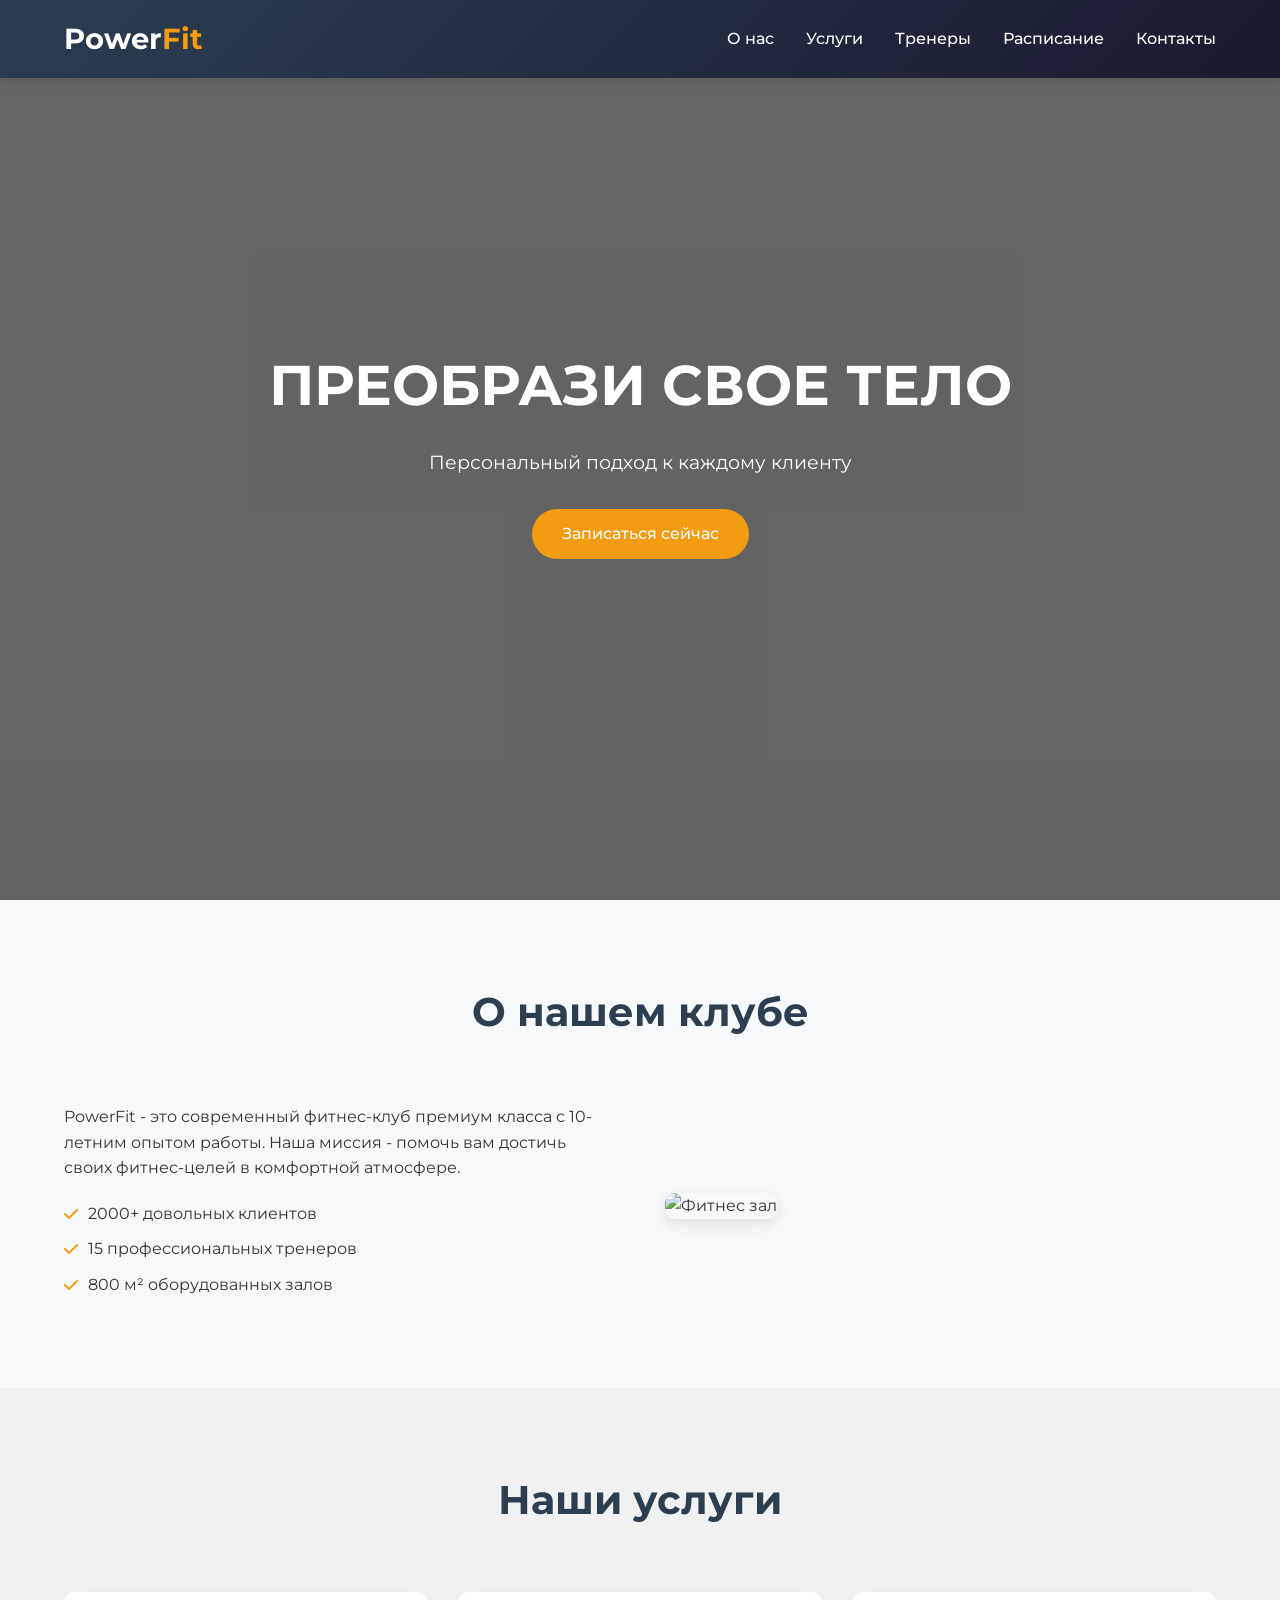
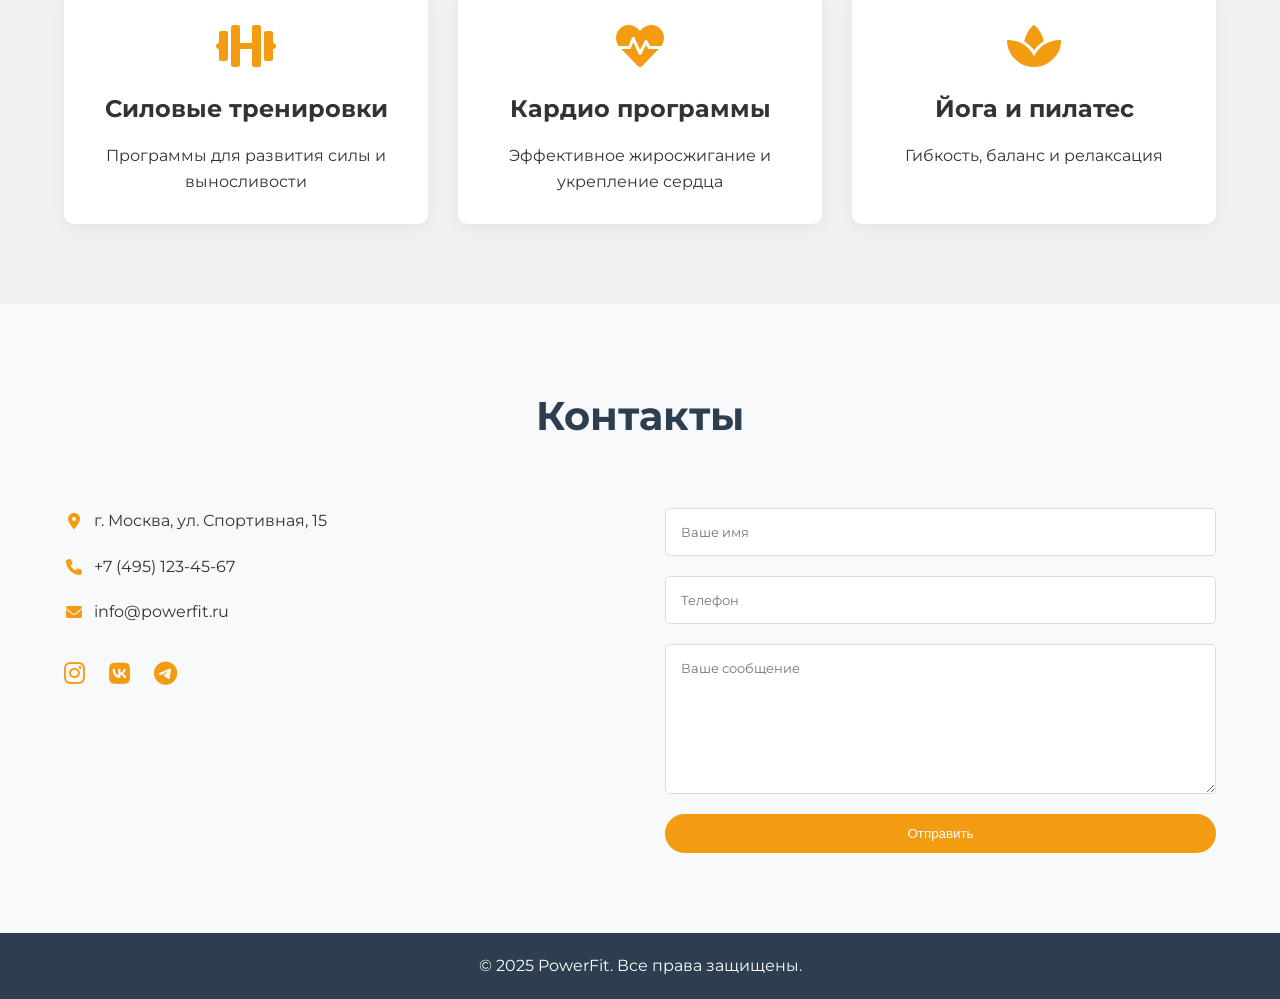
==== index.html @ 17a700a6 "Add files via upload" ====
<!DOCTYPE html>
<html lang="ru">
<head>
    <meta charset="UTF-8">
    <meta name="viewport" content="width=device-width, initial-scale=1.0">
    <title>PowerFit - Премиум фитнес-клуб</title>
    <link rel="stylesheet" href="style.css">
    <link href="https://fonts.googleapis.com/css2?family=Montserrat:wght@400;500;700&display=swap" rel="stylesheet">
    <link rel="stylesheet" href="https://cdnjs.cloudflare.com/ajax/libs/font-awesome/6.0.0-beta3/css/all.min.css">
    <meta name="description" content="Краткое описание страници">
</head>
<body>
    <!-- Навигация -->
    <header>
        <div class="container">
            <nav>
                <div class="logo">Power<span>Fit</span></div>
                <ul class="nav-links">
                    <li><a href="#about">О нас</a></li>
                    <li><a href="#services">Услуги</a></li>
                    <li><a href="index2.html">Тренеры</a></li>
                    <li><a href="index3.html">Расписание</a></li>
                    <li><a href="#contact">Контакты</a></li>
                </ul>
                <div class="burger">
                    <i class="fas fa-bars"></i>
                </div>
            </nav>
        </div>
    </header>

    <!-- Герой секция -->
    <section class="hero">
        <div class="container">
            <div class="hero-content">
                <h1>Преобрази свое тело</h1>
                <p>Персональный подход к каждому клиенту</p>
                <a href="#contact" class="btn">Записаться сейчас</a>
            </div>
        </div>
    </section>

    <!-- О нас -->
    <section id="about" class="section">
        <div class="container">
            <h2 class="section-title">О нашем клубе</h2>
            <div class="about-content">
                <div class="about-text">
                    <p>PowerFit - это современный фитнес-клуб премиум класса с 10-летним опытом работы. Наша миссия - помочь вам достичь своих фитнес-целей в комфортной атмосфере.</p>
                    <ul class="features">
                        <li><i class="fas fa-check"></i> 2000+ довольных клиентов</li>
                        <li><i class="fas fa-check"></i> 15 профессиональных тренеров</li>
                        <li><i class="fas fa-check"></i> 800 м² оборудованных залов</li>
                    </ul>
                </div>
                <div class="about-image">
                    <img src="https://images.unsplash.com/photo-1571902943202-507ec2618e8f?ixlib=rb-1.2.1&auto=format&fit=crop&w=500&q=80" alt="Фитнес зал">
                </div>
            </div>
        </div>
    </section>

    <!-- Услуги -->
    <section id="services" class="section bg-light">
        <div class="container">
            <h2 class="section-title">Наши услуги</h2>
            <div class="services-grid">
                <div class="service-card">
                    <i class="fas fa-dumbbell"></i>
                    <h3>Силовые тренировки</h3>
                    <p>Программы для развития силы и выносливости</p>
                </div>
                <div class="service-card">
                    <i class="fas fa-heartbeat"></i>
                    <h3>Кардио программы</h3>
                    <p>Эффективное жиросжигание и укрепление сердца</p>
                </div>
                <div class="service-card">
                    <i class="fas fa-spa"></i>
                    <h3>Йога и пилатес</h3>
                    <p>Гибкость, баланс и релаксация</p>
                </div>
            </div>
        </div>
    </section>

    <!-- Контакты -->
    <section id="contact" class="section">
        <div class="container">
            <h2 class="section-title">Контакты</h2>
            <div class="contact-content">
                <div class="contact-info">
                    <p><i class="fas fa-map-marker-alt"></i> г. Москва, ул. Спортивная, 15</p>
                    <p><i class="fas fa-phone"></i> +7 (495) 123-45-67</p>
                    <p><i class="fas fa-envelope"></i> info@powerfit.ru</p>
                    <div class="social-links">
                        <a href="#"><i class="fab fa-instagram"></i></a>
                        <a href="#"><i class="fab fa-vk"></i></a>
                        <a href="#"><i class="fab fa-telegram"></i></a>
                    </div>
                </div>
                <form class="contact-form">
                    <input type="text" placeholder="Ваше имя" required>
                    <input type="tel" placeholder="Телефон" required>
                    <textarea placeholder="Ваше сообщение"></textarea>
                    <button type="submit" class="btn">Отправить</button>
                </form>
            </div>
        </div>
    </section>

    <!-- Футер -->
    <footer>
        <div class="container">
            <p>&copy; 2025 PowerFit. Все права защищены.</p>
        </div>
    </footer>

</body>
</html>
---- style.css ----
/* Глобальные стили */
* {
    margin: 0;
    padding: 0;
    box-sizing: border-box;
}

body {
    font-family: 'Montserrat', sans-serif;
    line-height: 1.6;
    color: #333;
    background-color: #f8f9fa;
}

.container {
    width: 90%;
    max-width: 1200px;
    margin: 0 auto;
}

.btn {
    display: inline-block;
    background-color: #f39c12;
    color: white;
    padding: 12px 30px;
    border-radius: 30px;
    text-decoration: none;
    font-weight: 500;
    transition: all 0.3s ease;
    border: none;
    cursor: pointer;
}

.btn:hover {
    background-color: #e67e22;
    box-shadow: 0 10px 20px rgba(0,0,0,0.1);
}

.section {
    padding: 80px 0;
}

.section-title {
    text-align: center;
    margin-bottom: 60px;
    font-size: 2.5rem;
    color: #2c3e50;
}

.bg-light {
    background-color: #f1f1f1;
}

/* Навигация */
header {
    background: linear-gradient(135deg, #2c3e50, #1a1a2e);
    color: white;
    padding: 1rem 0;
    position: fixed;
    width: 100%;
    z-index: 1000;
    box-shadow: 0 2px 10px rgba(0,0,0,0.1);
}

nav {
    display: flex;
    justify-content: space-between;
    align-items: center;
}

.logo {
    font-size: 1.8rem;
    font-weight: 700;
    color: white;
}

.logo span {
    color: #f39c12;
}

.nav-links {
    display: flex;
    list-style: none;
}

.nav-links li {
    margin-left: 2rem;
}

.nav-links a {
    color: white;
    text-decoration: none;
    font-weight: 500;
    transition: color 0.3s;
}

.nav-links a:hover {
    color: #f39c12;
}

.burger {
    color: white;
    font-size: 1.5rem;
    cursor: pointer;
    display: none;
}

/* Герой секция */
.hero {
    height: 100vh;
    background: url('https://images.unsplash.com/photo-1571019613454-1cb2f99b2d8b?ixlib=rb-1.2.1&auto=format&fit=crop&w=1350&q=80') no-repeat center center/cover;
    display: flex;
    align-items: center;
    text-align: center;
    color: white;
    position: relative;
}

.hero::before {
    content: '';
    position: absolute;
    top: 0;
    left: 0;
    width: 100%;
    height: 100%;
    background: rgba(0,0,0,0.6);
}

.hero-content {
    position: relative;
    z-index: 10;
    width: 100%;
}

.hero h1 {
    font-size: 3.5rem;
    margin-bottom: 1rem;
    text-transform: uppercase;
}

.hero p {
    font-size: 1.2rem;
    margin-bottom: 2rem;
    max-width: 600px;
    margin-left: auto;
    margin-right: auto;
}

/* О нас */
.about-content {
    display: flex;
    align-items: center;
    gap: 50px;
}

.about-text {
    flex: 1;
}

.about-image {
    flex: 1;
}

.about-image img {
    width: 100%;
    border-radius: 10px;
    box-shadow: 0 5px 15px rgba(0,0,0,0.1);
}

.features {
    margin-top: 20px;
    list-style: none;
}

.features li {
    margin-bottom: 10px;
    display: flex;
    align-items: center;
}

.features i {
    color: #f39c12;
    margin-right: 10px;
}

/* Услуги */
.services-grid {
    display: grid;
    grid-template-columns: repeat(auto-fit, minmax(300px, 1fr));
    gap: 30px;
    margin-top: 50px;
}

.service-card {
    background: white;
    padding: 30px;
    border-radius: 10px;
    text-align: center;
    box-shadow: 0 5px 15px rgba(0,0,0,0.05);
    transition: transform 0.3s ease;
}


.service-card i {
    font-size: 3rem;
    color: #f39c12;
    margin-bottom: 20px;
}

.service-card h3 {
    margin-bottom: 15px;
    font-size: 1.5rem;
}

/* Контакты */
.contact-content {
    display: flex;
    gap: 50px;
    margin-top: 50px;
}

.contact-info {
    flex: 1;
}

.contact-form {
    flex: 1;
    display: flex;
    flex-direction: column;
    gap: 20px;
}

.contact-info p {
    margin-bottom: 20px;
    display: flex;
    align-items: center;
}

.contact-info i {
    margin-right: 10px;
    color: #f39c12;
    width: 20px;
    text-align: center;
}

.social-links {
    display: flex;
    gap: 15px;
    margin-top: 30px;
}

.social-links a {
    color: #2c3e50;
    font-size: 1.5rem;
    transition: color 0.3s;
}

.social-links a:hover {
    color: #f39c12;
}

input, textarea {
    width: 100%;
    padding: 15px;
    border: 1px solid #ddd;
    border-radius: 5px;
    font-family: 'Montserrat', sans-serif;
}

textarea {
    height: 150px;
    resize: vertical;
}

/* Футер */
footer {
    background-color: #2c3e50;
    color: white;
    text-align: center;
    padding: 20px 0;
}

/* Дополнительные стили для страницы тренеров */
.trainer-card {
    position: relative;
    border: 1px solid #e0e0e0;
}

.trainer-badge {
    position: absolute;
    top: 15px;
    right: 15px;
    background-color: #f39c12;
    color: white;
    padding: 5px 10px;
    border-radius: 20px;
    font-size: 0.8rem;
    font-weight: bold;
}

.trainer-rating {
    display: flex;
    align-items: center;
    margin: 10px 0;
    color: #f1c40f;
}

.trainer-rating i {
    margin-right: 5px;
}

.trainer-skills {
    display: flex;
    flex-wrap: wrap;
    gap: 8px;
    margin: 15px 0;
}

.skill-tag {
    background-color: #e0f7fa;
    color: #00838f;
    padding: 4px 10px;
    border-radius: 15px;
    font-size: 0.8rem;
}

.trainer-modal {
    display: none;
    position: fixed;
    top: 0;
    left: 0;
    width: 100%;
    height: 100%;
    background-color: rgba(0,0,0,0.7);
    z-index: 1001;
    align-items: center;
    justify-content: center;
}

.modal-content {
    background: white;
    width: 90%;
    max-width: 800px;
    border-radius: 10px;
    overflow: hidden;
    animation: modalFade 0.3s;
}

@keyframes modalFade {
    from {opacity: 0; transform: translateY(-50px);}
    to {opacity: 1; transform: translateY(0);}
}

.close-modal {
    position: absolute;
    top: 15px;
    right: 15px;
    font-size: 1.5rem;
    cursor: pointer;
    color: #7f8c8d;
}

.trainer-gallery {
    display: grid;
    grid-template-columns: repeat(3, 1fr);
    gap: 10px;
    margin-top: 20px;
}

.trainer-gallery img {
    width: 100%;
    border-radius: 5px;
    cursor: pointer;
    transition: transform 0.3s;
}

.trainer-gallery img:hover {
    transform: scale(1.05);
}

.view-profile-btn {
    display: inline-block;
    margin-top: 15px;
    padding: 8px 20px;
    background-color: #2c3e50;
    color: white;
    border-radius: 5px;
    text-decoration: none;
    transition: background-color 0.3s;
}

.view-profile-btn:hover {
    background-color: #1a1a2e;
}

/* Дополнительные стили для страницы расписания */
.schedule-container {
    background: white;
    border-radius: 10px;
    box-shadow: 0 5px 15px rgba(0,0,0,0.05);
    overflow: hidden;
}

.schedule-day {
    margin-bottom: 30px;
    border-bottom: 1px solid #eee;
}

.schedule-day:last-child {
    border-bottom: none;
}

.day-header {
    background-color: #f39c12;
    color: white;
    padding: 12px 20px;
    font-weight: 600;
    display: flex;
    justify-content: space-between;
    align-items: center;
    cursor: pointer;
}

.day-header i {
    transition: transform 0.3s;
}

.day-header.collapsed i {
    transform: rotate(-90deg);
}

.day-content {
    padding: 0 20px;
    max-height: 1000px;
    overflow: hidden;
    transition: max-height 0.3s ease, padding 0.3s ease;
}

.day-content.collapsed {
    max-height: 0;
    padding: 0 20px;
}

.class-item {
    display: grid;
    grid-template-columns: 100px 1fr 1fr 100px;
    gap: 15px;
    padding: 15px 0;
    border-bottom: 1px solid #f5f5f5;
    align-items: center;
}

.class-item:last-child {
    border-bottom: none;
}

.class-time {
    font-weight: 600;
    color: #2c3e50;
}

.class-name {
    font-weight: 500;
}

.class-trainer {
    color: #7f8c8d;
    font-size: 0.9rem;
}

.class-actions {
    display: flex;
    gap: 10px;
}

.class-level {
    display: inline-block;
    padding: 2px 8px;
    border-radius: 10px;
    font-size: 0.75rem;
    font-weight: 500;
    margin-top: 5px;
}

.level-beginner {
    background-color: #e8f5e9;
    color: #2e7d32;
}

.level-intermediate {
    background-color: #e3f2fd;
    color: #1565c0;
}

.level-advanced {
    background-color: #ffebee;
    color: #c62828;
}

.schedule-legend {
    display: flex;
    justify-content: center;
    gap: 20px;
    margin: 30px 0;
    flex-wrap: wrap;
}

.legend-item {
    display: flex;
    align-items: center;
    gap: 8px;
    font-size: 0.9rem;
}

.legend-color {
    width: 15px;
    height: 15px;
    border-radius: 3px;
}

.color-yoga {
    background-color: #8e44ad;
}

.color-cardio {
    background-color: #e74c3c;
}

.color-strength {
    background-color: #3498db;
}

.color-hiit {
    background-color: #f39c12;
}

/* Анимация для кнопок фильтра */
.filter-btn {
    transition: all 0.3s cubic-bezier(0.25, 0.8, 0.25, 1);
    box-shadow: 0 1px 3px rgba(0,0,0,0.12);
}

.filter-btn:hover {
    box-shadow: 0 4px 8px rgba(0,0,0,0.15);
    transform: translateY(-2px);
}

.filter-btn.active {
    box-shadow: 0 4px 8px rgba(243, 156, 18, 0.3);
}

/* Адаптивность для расписания */
@media (max-width: 768px) {
    .class-item {
        grid-template-columns: 1fr;
        gap: 8px;
        padding: 12px 0;
    }
    
    .class-actions {
        margin-top: 10px;
    }
    
    .schedule-legend {
        flex-direction: column;
        align-items: center;
        gap: 10px;
    }
}
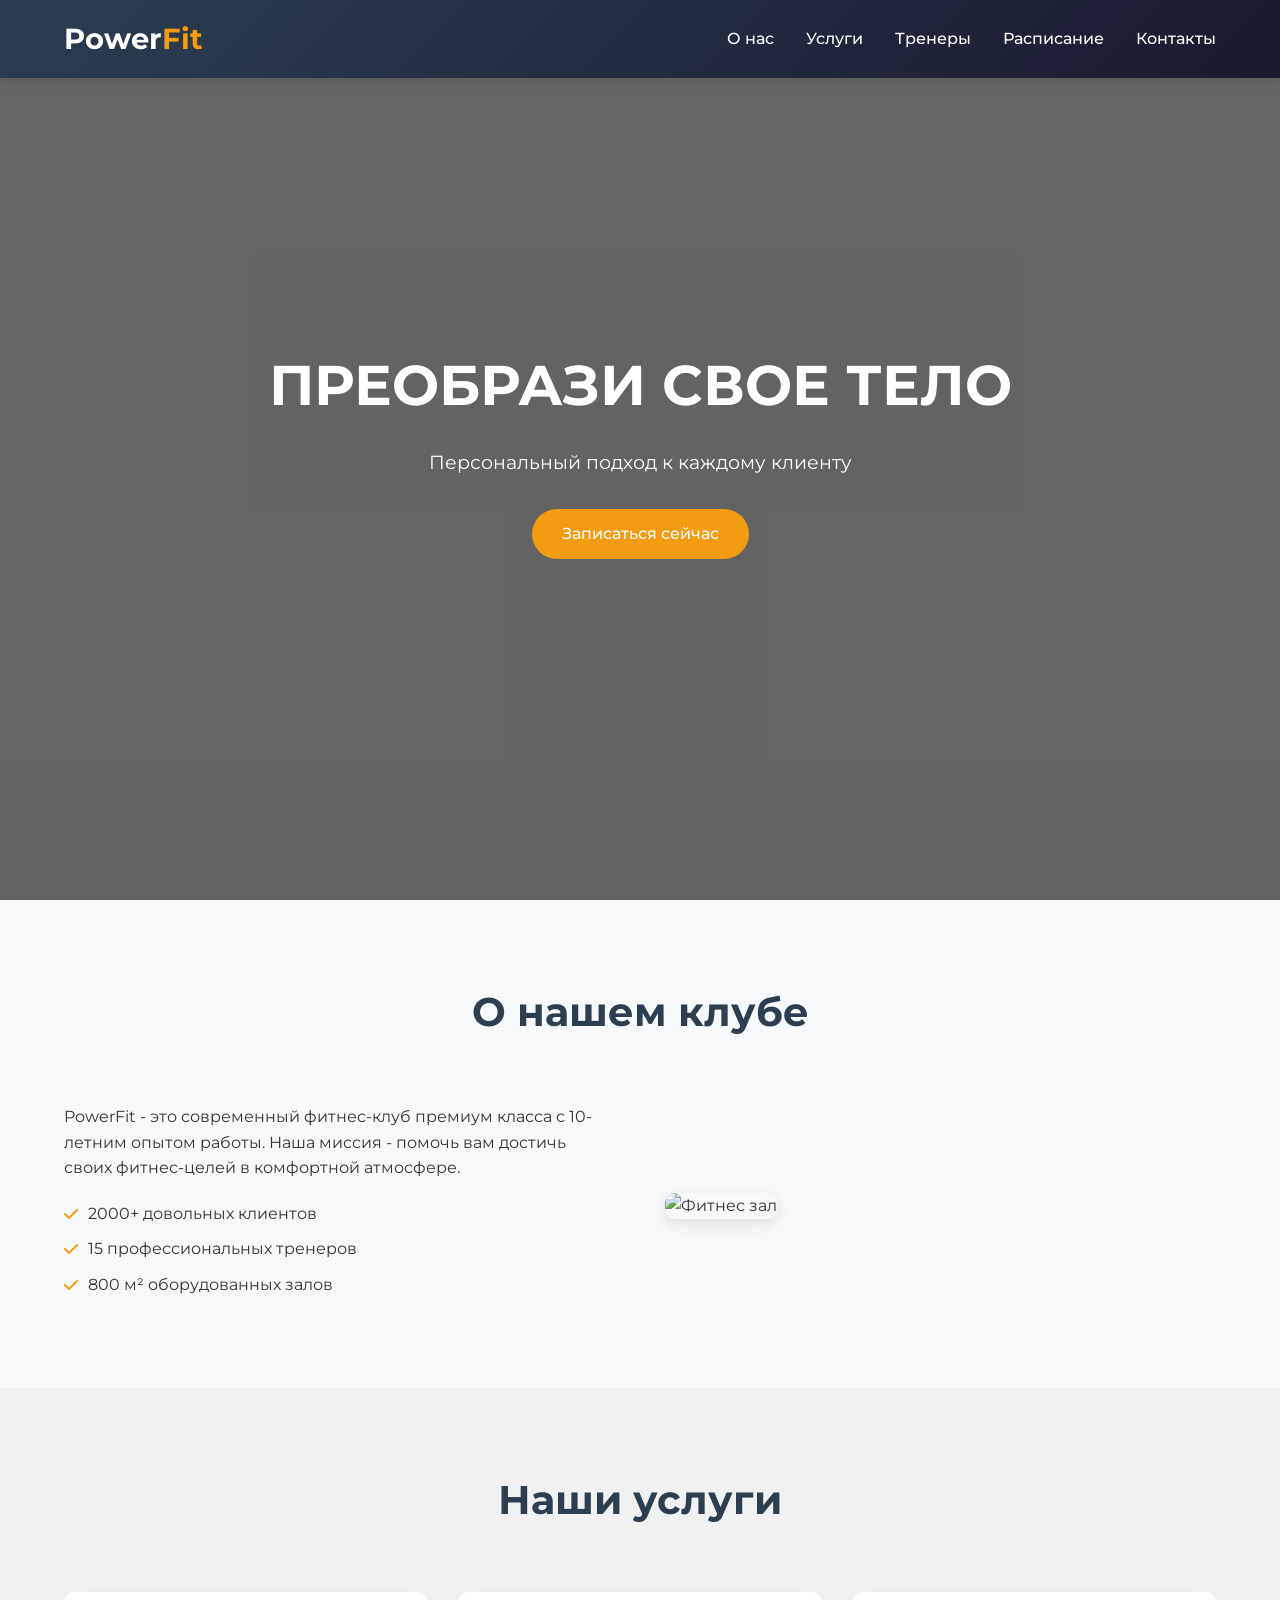
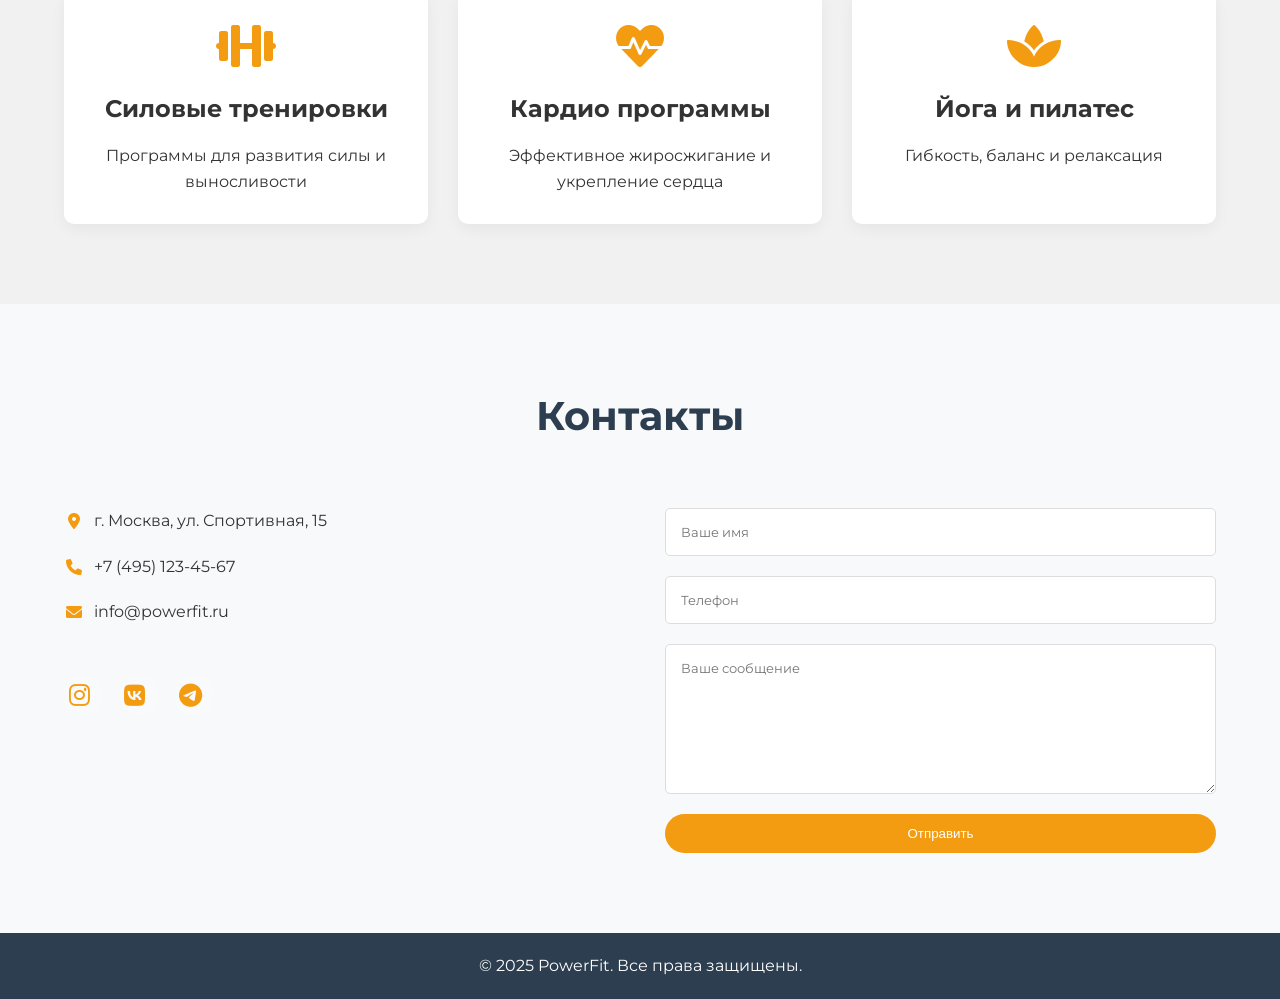
==== commit 5b0c5e54: "Update index.html" ====
--- a/index.html
+++ b/index.html
@@ -90,9 +90,9 @@
             <h2 class="section-title">Контакты</h2>
             <div class="contact-content">
                 <div class="contact-info">
-                    <p><i class="fas fa-map-marker-alt"></i> г. Москва, ул. Спортивная, 15</p>
-                    <p><i class="fas fa-phone"></i> +7 (495) 123-45-67</p>
-                    <p><i class="fas fa-envelope"></i> info@powerfit.ru</p>
+                   <nav> <p><i class="fas fa-map-marker-alt"></i> г. Москва, ул. Спортивная, 15</p></nav>
+                   <nav> <p><i class="fas fa-phone"></i> +7 (495) 123-45-67</p></nav>
+                    <nav><p><i class="fas fa-envelope"></i> info@powerfit.ru</p></nav>
                     <div class="social-links">
                         <a href="#"><i class="fab fa-instagram"></i></a>
                         <a href="#"><i class="fab fa-vk"></i></a>
@@ -117,4 +117,4 @@
     </footer>
 
 </body>
-</html>+</html>
--- a/style.css
+++ b/style.css
@@ -45,6 +45,41 @@
     margin-bottom: 60px;
     font-size: 2.5rem;
     color: #2c3e50;
+}
+
+.contact-info a {
+    color: inherit;
+    text-decoration: none;
+    transition: opacity 0.2s;
+}
+
+.contact-info a:hover {
+    opacity: 0.7;
+}
+
+.contact-info p {
+    cursor: default;
+}
+
+.social-links {
+    display: flex;
+    gap: 12px;
+}
+
+.social-links a {
+    display: inline-flex;
+    align-items: center;
+    justify-content: center;
+    width: 40px;
+    height: 40px;
+    border-radius: 50%;
+    background: rgba(255, 255, 255, 0.1);
+    transition: background 0.2s, transform 0.2s;
+}
+
+.social-links a:hover {
+    background: rgba(255, 255, 255, 0.25);
+    transform: scale(1.1);
 }
 
 .bg-light {
@@ -221,6 +256,7 @@
 
 .contact-info {
     flex: 1;
+    
 }
 
 .contact-form {
